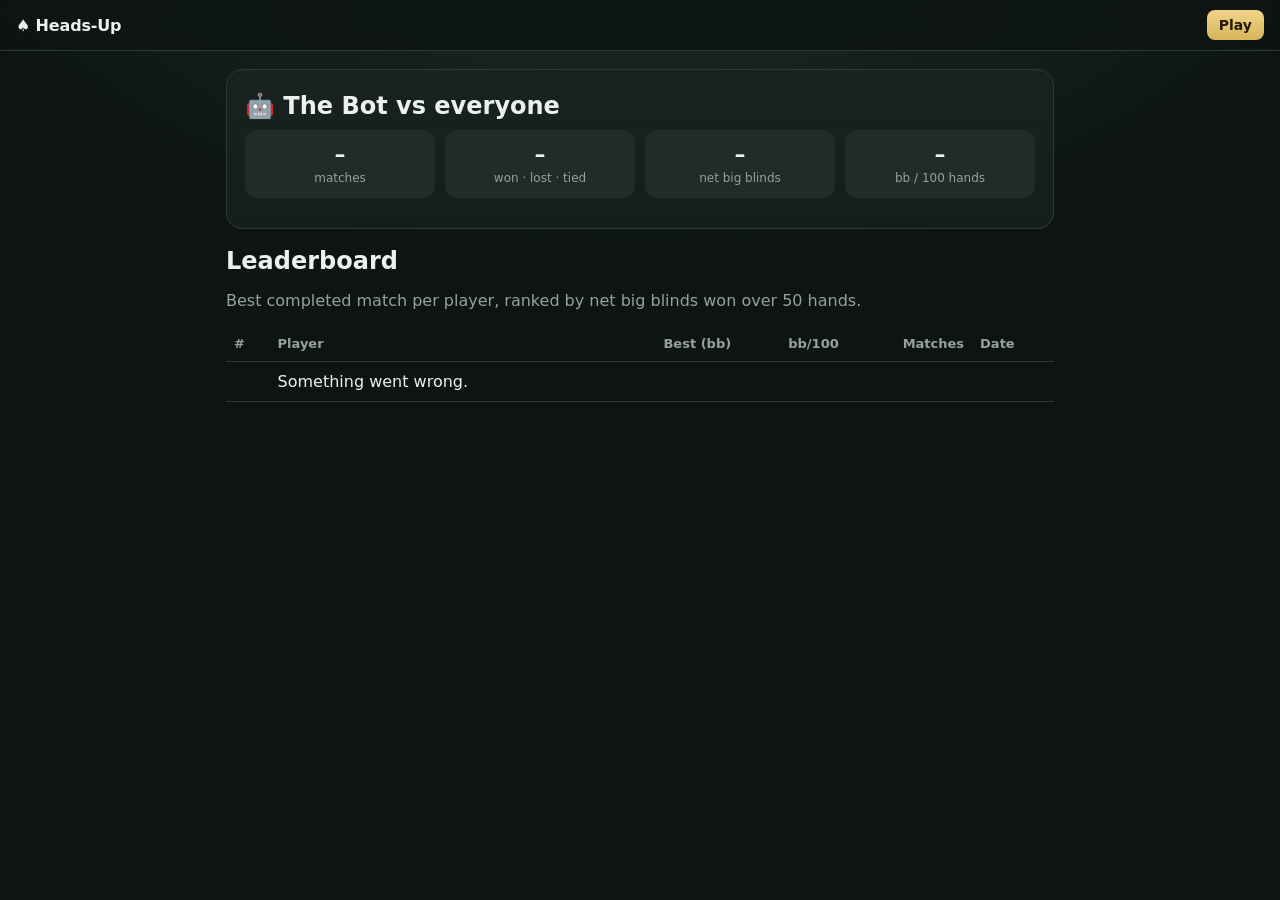
==== site/static/leaderboard.html @ 745e2001 "Make the repo about playing the bot The README is now for players: the competition, the link to play" ====
<!doctype html>
<html lang="en">
<head>
<meta charset="utf-8">
<meta name="viewport" content="width=device-width, initial-scale=1, viewport-fit=cover">
<title>Leaderboard · Heads-Up vs The Bot</title>
<link rel="icon" href="/static/img/favicon.svg" type="image/svg+xml">
<link rel="stylesheet" href="/static/css/style.css">
</head>
<body class="page-board">
<header class="hud">
  <a class="hud-brand" href="/">♠ Heads-Up</a>
  <div class="hud-actions"><a class="btn btn-primary btn-sm" href="/">Play</a></div>
</header>
<main class="board-page">
  <section class="bot-record" aria-labelledby="bot-h">
    <h2 id="bot-h">🤖 The Bot vs everyone</h2>
    <div class="record-grid" id="bot-record">
      <div class="rec"><span class="rec-v" id="rec-matches">–</span><span class="rec-l">matches</span></div>
      <div class="rec"><span class="rec-v" id="rec-wl">–</span><span class="rec-l">won · lost · tied</span></div>
      <div class="rec"><span class="rec-v" id="rec-bb">–</span><span class="rec-l">net big blinds</span></div>
      <div class="rec"><span class="rec-v" id="rec-bb100">–</span><span class="rec-l">bb / 100 hands</span></div>
    </div>
    <p class="muted" id="rec-foot"></p>
  </section>

  <section aria-labelledby="lb-h">
    <h2 id="lb-h">Leaderboard</h2>
    <p class="muted">Best completed match per player, ranked by net big blinds won over <span id="lb-hands">50</span> hands.</p>
    <div class="table-scroll">
      <table class="lb">
        <thead><tr><th>#</th><th>Player</th><th class="num">Best (bb)</th><th class="num">bb/100</th><th class="num">Matches</th><th class="hide-sm">Date</th></tr></thead>
        <tbody id="lb-body"><tr><td colspan="6" class="muted">Loading…</td></tr></tbody>
      </table>
    </div>
  </section>
</main>
<script src="/static/js/common.js"></script>
<script src="/static/js/leaderboard.js"></script>
</body>
</html>
---- static/css/style.css ----
/* ------------------------------------------------------------------ tokens */
:root {
  --bg: #0d1412;
  --bg-2: #141e1b;
  --panel: #18231f;
  --panel-2: #1f2c27;
  --line: #2b3a34;
  --text: #ecf1ee;
  --muted: #93a39c;
  --gold: #d8b45a;
  --gold-2: #f0d488;
  --felt: #12784a;
  --felt-dark: #0a4d2f;
  --rail: #4a2c17;
  --rail-2: #2b190c;
  --red: #c8323a;
  --blue: #2c6bd1;
  --win: #3ccf7e;
  --lose: #ff6b6b;
  --card-w: clamp(40px, 5.4vw, 70px);
  --radius: 12px;
  --font: system-ui, -apple-system, "Segoe UI", Roboto, "Helvetica Neue", Arial, sans-serif;
  color-scheme: dark;
}

* { box-sizing: border-box; }
html, body { margin: 0; height: 100%; }
body {
  background: radial-gradient(1200px 600px at 50% -10%, #1d2e28 0%, var(--bg) 60%) fixed, var(--bg);
  color: var(--text);
  font-family: var(--font);
  -webkit-font-smoothing: antialiased;
  -webkit-tap-highlight-color: transparent;
}
a { color: var(--gold-2); }
.hidden { display: none !important; }
.muted { color: var(--muted); }

/* ------------------------------------------------------------------ buttons */
.btn {
  appearance: none; border: 0; cursor: pointer; font: inherit; font-weight: 650;
  border-radius: 10px; padding: 12px 18px; color: var(--text); background: var(--panel-2);
  text-decoration: none; display: inline-flex; align-items: center; justify-content: center; gap: 6px;
  transition: transform .08s ease, filter .15s ease, background .15s ease;
  user-select: none; touch-action: manipulation;
}
.btn:hover { filter: brightness(1.12); }
.btn:active { transform: translateY(1px) scale(.99); }
.btn:disabled { opacity: .45; cursor: not-allowed; filter: none; }
.btn:focus-visible { outline: 2px solid var(--gold-2); outline-offset: 2px; }
.btn-primary { background: linear-gradient(180deg, var(--gold-2), var(--gold)); color: #241a05; }
.btn-ghost { background: transparent; border: 1px solid var(--line); color: var(--text); }
.btn-sm { padding: 7px 12px; font-size: 14px; border-radius: 8px; }
.btn-big { padding: 15px 22px; font-size: 18px; width: 100%; }
.btn-fold { background: #3a2427; color: #ffd9db; }
.btn-call { background: #1d4a35; color: #dfffee; }
.btn-raise { background: linear-gradient(180deg, #e9c66e, #c9a043); color: #241a05; }
.btn-chip { background: var(--panel-2); border: 1px solid var(--line); padding: 8px 10px; font-size: 14px; border-radius: 999px; }

/* ------------------------------------------------------------------ landing */
.landing { min-height: 100%; display: grid; place-items: center; padding: 24px 16px; }
.landing-card {
  width: min(440px, 100%); background: linear-gradient(180deg, var(--panel), var(--bg-2));
  border: 1px solid var(--line); border-radius: 20px; padding: 28px 24px 22px;
  box-shadow: 0 30px 80px rgba(0,0,0,.45); text-align: center;
}
.landing h1 { margin: 10px 0 6px; font-size: clamp(26px, 6vw, 34px); letter-spacing: -.02em; }
.tagline { margin: 0 0 16px; color: var(--muted); }
.logo-cards { display: flex; justify-content: center; gap: 0; --card-w: 64px; height: 98px; }
.logo-cards .tilt-l { transform: rotate(-10deg) translateX(8px); }
.logo-cards .tilt-r { transform: rotate(9deg) translateX(-8px) translateY(4px); }
.format { list-style: none; padding: 0; margin: 0 0 20px; display: flex; flex-wrap: wrap; justify-content: center; gap: 6px; }
.format li { background: var(--panel-2); border: 1px solid var(--line); border-radius: 999px; padding: 5px 11px; font-size: 13px; color: var(--muted); }
.format strong { color: var(--text); }
form { text-align: left; }
label { display: block; font-weight: 650; margin-bottom: 6px; }
input[type=text], input:not([type]), input[type=number] {
  width: 100%; font: inherit; font-size: 17px; color: var(--text); background: #0b110f;
  border: 1px solid var(--line); border-radius: 10px; padding: 12px 14px;
}
input:focus { outline: 2px solid var(--gold); outline-offset: 0; border-color: transparent; }
.hint { font-size: 13px; color: var(--muted); margin: 6px 0 8px; }
.error { color: var(--lose); min-height: 1.2em; margin: 4px 0 10px; font-size: 14px; }
.resume { margin-top: 14px; padding-top: 14px; border-top: 1px solid var(--line); }
.landing-links { margin-top: 16px; }

/* ------------------------------------------------------------------ HUD */
.hud {
  display: flex; align-items: center; justify-content: space-between; gap: 10px;
  padding: 10px 16px; padding-top: max(10px, env(safe-area-inset-top));
  border-bottom: 1px solid var(--line); background: rgba(13,20,18,.85); backdrop-filter: blur(8px);
  position: sticky; top: 0; z-index: 20;
}
.hud-brand { color: var(--text); text-decoration: none; font-weight: 800; letter-spacing: -.01em; white-space: nowrap; }
.hud-stats { display: flex; gap: 14px; font-size: 15px; white-space: nowrap; }
.stat-label { color: var(--muted); font-size: 12px; text-transform: uppercase; letter-spacing: .06em; }
.hud-actions { display: flex; gap: 8px; }
.pos { color: var(--win); } .neg { color: var(--lose); }

/* ------------------------------------------------------------------ play layout */
.page-play { display: flex; flex-direction: column; height: 100%; overflow: hidden; }
.play-layout { flex: 1; display: flex; min-height: 0; }
.table-wrap { flex: 1; display: flex; flex-direction: column; min-width: 0; padding: 12px 16px 0; }
.table { flex: 1; display: grid; place-items: center; min-height: 0; }

.rail {
  width: min(100%, calc((100vh - 270px) * 1.9), 980px);
  aspect-ratio: 1.9 / 1;
  border-radius: 999px; padding: clamp(10px, 1.6vw, 18px);
  background: linear-gradient(180deg, #6a4026, var(--rail) 40%, var(--rail-2));
  box-shadow: 0 25px 60px rgba(0,0,0,.6), inset 0 2px 0 rgba(255,255,255,.12), inset 0 -3px 6px rgba(0,0,0,.4);
}
.felt {
  position: relative; width: 100%; height: 100%; border-radius: 999px;
  background:
    radial-gradient(ellipse at 50% 40%, #1a9a60 0%, var(--felt) 45%, var(--felt-dark) 100%);
  box-shadow: inset 0 0 0 3px rgba(216,180,90,.35), inset 0 0 60px rgba(0,0,0,.45);
}
.felt::after { /* subtle cloth texture */
  content: ""; position: absolute; inset: 0; border-radius: inherit; pointer-events: none; opacity: .18;
  background-image: repeating-linear-gradient(45deg, rgba(255,255,255,.05) 0 2px, transparent 2px 4px);
}
.felt-logo { position: absolute; left: 50%; top: 73%; transform: translate(-50%, -50%); color: rgba(255,255,255,.08); font-size: clamp(14px, 2vw, 22px); letter-spacing: .4em; white-space: nowrap; }

/* seats */
.seat { position: absolute; left: 50%; transform: translateX(-50%); display: flex; flex-direction: column; align-items: center; z-index: 3; }
.seat-bot { top: -6%; }
.seat-you { bottom: -9%; }
.hole { display: flex; gap: 4px; height: calc(var(--card-w) * 1.4); }
.seat-bot .hole { margin-bottom: -12px; }
.seat-you .hole { margin-bottom: -12px; }
.plate {
  position: relative; z-index: 2; display: flex; align-items: center; gap: 8px; min-width: 150px;
  background: linear-gradient(180deg, #1d2925, #121a17); border: 1px solid #34463f;
  border-radius: 999px; padding: 5px 16px 5px 5px; box-shadow: 0 8px 18px rgba(0,0,0,.45);
}
.seat.to-act .plate { border-color: var(--gold); box-shadow: 0 0 0 2px rgba(216,180,90,.35), 0 8px 18px rgba(0,0,0,.45); }
.avatar { width: 36px; height: 36px; border-radius: 50%; display: grid; place-items: center; font-weight: 800; flex: none; }
.avatar-bot { background: #263a52; font-size: 20px; }
.avatar-you { background: linear-gradient(180deg, var(--gold-2), var(--gold)); font-size: 18px; }
.pname { font-weight: 700; font-size: 14px; max-width: 120px; overflow: hidden; text-overflow: ellipsis; white-space: nowrap; }
.pstack { font-variant-numeric: tabular-nums; color: var(--gold-2); font-weight: 700; font-size: 15px; }
.thinking { display: flex; gap: 3px; margin-left: 2px; }
.thinking i { width: 6px; height: 6px; border-radius: 50%; background: var(--gold-2); animation: blink 1s infinite ease-in-out; }
.thinking i:nth-child(2) { animation-delay: .15s; } .thinking i:nth-child(3) { animation-delay: .3s; }
@keyframes blink { 0%, 80%, 100% { opacity: .2; transform: translateY(0); } 40% { opacity: 1; transform: translateY(-3px); } }

.bubble {
  position: absolute; z-index: 5; white-space: nowrap; font-size: 13px; font-weight: 750;
  background: #f7f3e6; color: #1a1a1a; padding: 4px 10px; border-radius: 999px;
  box-shadow: 0 4px 12px rgba(0,0,0,.35); animation: pop .25s ease-out;
}
.seat .bubble { left: 100%; margin-left: 10px; bottom: 9px; }
.bubble.b-fold { background: #4a2a2d; color: #ffd9db; }
.bubble.b-raise { background: var(--gold-2); }
@keyframes pop { from { transform: scale(.6); opacity: 0; } to { transform: scale(1); opacity: 1; } }

/* dealer button */
.dealer-btn {
  position: absolute; z-index: 4; width: 28px; height: 28px; border-radius: 50%;
  background: radial-gradient(circle at 35% 30%, #fff, #ddd 60%, #bbb); color: #222;
  display: grid; place-items: center; font-weight: 900; font-size: 13px;
  box-shadow: 0 3px 6px rgba(0,0,0,.5); transition: top .5s ease, left .5s ease;
}
.dealer-btn.at-bot { top: 16%; left: 36%; }
.dealer-btn.at-you { top: 76%; left: 36%; }

/* center */
.center { position: absolute; left: 50%; top: 50%; transform: translate(-50%, -50%); display: flex; flex-direction: column; align-items: center; gap: 8px; z-index: 2; }
.board { display: flex; gap: clamp(4px, .6vw, 8px); height: calc(var(--card-w) * 1.4); }
.slot { width: var(--card-w); height: calc(var(--card-w) * 1.4); border-radius: calc(var(--card-w) * .1); border: 1.5px dashed rgba(255,255,255,.12); }
.pot { display: flex; align-items: center; gap: 8px; min-height: 30px; }
.pot-label { background: rgba(0,0,0,.35); padding: 4px 12px; border-radius: 999px; font-size: 14px; font-variant-numeric: tabular-nums; }
.pot-label b { color: var(--gold-2); }

/* bets in front of players */
.bet { position: absolute; left: 50%; transform: translateX(-50%); display: flex; align-items: center; gap: 6px; z-index: 3; min-height: 24px; }
.bet-bot { top: 25%; }
.bet-you { bottom: 23%; }
.bet-amt { background: rgba(0,0,0,.45); padding: 2px 9px; border-radius: 999px; font-size: 13px; font-weight: 700; font-variant-numeric: tabular-nums; }

/* chips */
.chips { position: relative; display: flex; align-items: flex-end; gap: 2px; }
.stack { position: relative; width: 22px; height: 30px; }
.chip {
  position: absolute; left: 0; width: 22px; height: 22px; border-radius: 50%;
  border: 3px dashed rgba(255,255,255,.85); box-shadow: 0 1px 0 rgba(0,0,0,.5), inset 0 0 0 2px rgba(0,0,0,.15);
}
.chip.v1 { background: #e9e4d8; border-color: #6c7a89; }
.chip.v5 { background: #c8323a; }
.chip.v25 { background: #1e8a4f; }
.chip.v100 { background: #222; }
.chip.v500 { background: #6b3fa0; }
.chip.v1000 { background: #d39b28; }

.fly-in-bot { animation: chipFromBot .38s cubic-bezier(.2,.8,.3,1); }
.fly-in-you { animation: chipFromYou .38s cubic-bezier(.2,.8,.3,1); }
@keyframes chipFromBot { from { transform: translate(0, -60px) scale(.8); opacity: 0; } to { transform: none; opacity: 1; } }
@keyframes chipFromYou { from { transform: translate(0, 60px) scale(.8); opacity: 0; } to { transform: none; opacity: 1; } }
.sweep-bot { animation: sweepFromBot .45s ease-in; }
.sweep-you { animation: sweepFromYou .45s ease-in; }
@keyframes sweepFromBot { from { transform: translateY(-40px); opacity: .3; } to { transform: none; opacity: 1; } }
@keyframes sweepFromYou { from { transform: translateY(40px); opacity: .3; } to { transform: none; opacity: 1; } }
.pot-to-you { animation: potToYou .7s ease-in forwards; }
.pot-to-bot { animation: potToBot .7s ease-in forwards; }
.pot-split { animation: potSplit .7s ease-in forwards; }
@keyframes potToYou { to { transform: translateY(160px) scale(.7); opacity: 0; } }
@keyframes potToBot { to { transform: translateY(-160px) scale(.7); opacity: 0; } }
@keyframes potSplit { to { transform: scale(.6); opacity: 0; } }

/* ------------------------------------------------------------------ cards */
.card {
  position: relative; width: var(--card-w); height: calc(var(--card-w) * 1.4); flex: none;
  border-radius: calc(var(--card-w) * .1); background: linear-gradient(180deg, #ffffff, #f1eee6);
  color: #16181c; box-shadow: 0 3px 8px rgba(0,0,0,.4), inset 0 0 0 1px rgba(0,0,0,.08);
  font-weight: 800; user-select: none;
}
.card.c-red { color: var(--red); }
.card .rank { position: absolute; top: 4%; left: 9%; font-size: calc(var(--card-w) * .34); line-height: 1; letter-spacing: -.04em; }
.card .suit { position: absolute; top: 30%; left: 9%; font-size: calc(var(--card-w) * .26); line-height: 1; }
.card .pip { position: absolute; right: 8%; bottom: 5%; font-size: calc(var(--card-w) * .58); line-height: 1; opacity: .95; }
.card.back {
  background:
    repeating-linear-gradient(45deg, rgba(255,255,255,.14) 0 3px, transparent 3px 7px),
    repeating-linear-gradient(-45deg, rgba(255,255,255,.1) 0 3px, transparent 3px 7px),
    linear-gradient(180deg, #2b5bb5, #1b3c7d);
  box-shadow: 0 3px 8px rgba(0,0,0,.4), inset 0 0 0 3px #f4efe1, inset 0 0 0 4px rgba(0,0,0,.15);
}
.card.dim { filter: brightness(.55) saturate(.6); }
.card.win { box-shadow: 0 0 0 3px var(--gold-2), 0 0 18px rgba(240,212,136,.6); }
.deal-bot { animation: dealBot .35s cubic-bezier(.2,.8,.3,1) both; }
.deal-you { animation: dealYou .35s cubic-bezier(.2,.8,.3,1) both; }
.deal-board { animation: dealBoard .35s cubic-bezier(.2,.8,.3,1) both; }
.flip { animation: flip .45s ease both; }
@keyframes dealBot { from { transform: translate(0, 90px) rotate(-12deg) scale(.6); opacity: 0; } }
@keyframes dealYou { from { transform: translate(0, -120px) rotate(12deg) scale(.6); opacity: 0; } }
@keyframes dealBoard { from { transform: translateY(-30px) rotateY(80deg); opacity: 0; } }
@keyframes flip { 0% { transform: rotateY(90deg); } 100% { transform: rotateY(0); } }

/* ------------------------------------------------------------------ banner */
.banner {
  background: linear-gradient(180deg, var(--panel), var(--bg-2)); border: 1px solid rgba(216,180,90,.55);
  border-radius: 16px; padding: 12px 18px; text-align: center; margin: 0 auto;
  box-shadow: 0 12px 30px rgba(0,0,0,.45); animation: pop .3s ease-out;
}
.banner-title { font-size: clamp(18px, 2.6vw, 26px); font-weight: 850; }
.banner-sub { color: var(--muted); margin-top: 4px; font-size: 14px; }
.banner-actions { display: flex; gap: 8px; justify-content: center; margin-top: 10px; flex-wrap: wrap; }
.banner.win .banner-title { color: var(--win); }
.banner.lose .banner-title { color: var(--lose); }

.final-stats { display: grid; grid-template-columns: repeat(3, 1fr); gap: 8px; margin-top: 10px; }
.final-stats div { background: var(--panel-2); border-radius: 10px; padding: 8px 4px; }
.final-stats b { display: block; font-size: 20px; }
.final-stats span { color: var(--muted); font-size: 12px; }

/* ------------------------------------------------------------------ controls */
.controls { padding: 10px 0 max(12px, env(safe-area-inset-bottom)); width: min(100%, 720px); margin: 0 auto; min-height: 196px; }
.controls:has(.banner:not(.hidden)) .status-line { display: none; }
.status-line { text-align: center; color: var(--muted); min-height: 22px; font-size: 15px; margin: 6px 0 8px; }
.actions { display: flex; flex-direction: column; gap: 10px; }
.sizing { display: flex; flex-direction: column; gap: 8px; }
.quick { display: flex; gap: 6px; justify-content: center; flex-wrap: wrap; }
.slider-row { display: flex; gap: 10px; align-items: center; }
.slider-row input[type=range] { flex: 1; accent-color: var(--gold); height: 28px; }
.slider-row input[type=number] { width: 110px; padding: 8px 10px; font-size: 16px; text-align: right; }
.main-actions { display: grid; grid-template-columns: 1fr 1fr 1.25fr; gap: 8px; }
.main-actions .btn { padding: 15px 8px; font-size: 17px; }

/* ------------------------------------------------------------------ history */
.history { width: 320px; flex: none; border-left: 1px solid var(--line); background: var(--bg-2); display: flex; flex-direction: column; min-height: 0; }
.history-head { display: flex; align-items: center; justify-content: space-between; padding: 12px 14px; border-bottom: 1px solid var(--line); }
.history-head h2 { margin: 0; font-size: 16px; }
.history-close { display: none; }
.history-body { overflow-y: auto; padding: 8px 10px 20px; font-size: 13px; }
.hh { border: 1px solid var(--line); border-radius: 10px; padding: 8px 10px; margin-bottom: 8px; background: var(--panel); }
.hh.current { border-color: rgba(216,180,90,.5); }
.hh-top { display: flex; justify-content: space-between; align-items: center; margin-bottom: 4px; font-weight: 700; }
.hh-cards { display: flex; gap: 10px; flex-wrap: wrap; margin: 4px 0; color: var(--muted); }
.mini { font-weight: 800; color: #16181c; background: #f4f1ea; border-radius: 4px; padding: 0 3px; margin-right: 1px; display: inline-block; line-height: 1.35; }
.mini.r { color: var(--red); }
.hh-acts { color: var(--muted); line-height: 1.5; }
.hh-acts .st { color: var(--gold-2); font-weight: 700; text-transform: capitalize; }
.hh-empty { color: var(--muted); padding: 10px 4px; }

.toast { position: fixed; left: 50%; bottom: 24px; transform: translateX(-50%); background: #3a2427; color: #ffe3e4; padding: 10px 16px; border-radius: 10px; z-index: 50; box-shadow: 0 10px 30px rgba(0,0,0,.5); max-width: calc(100% - 32px); }

/* ------------------------------------------------------------------ leaderboard */
.board-page { width: min(860px, 100%); margin: 0 auto; padding: 18px 16px 40px; }
.board-page h2 { margin: 18px 0 6px; }
.bot-record { background: linear-gradient(180deg, var(--panel), var(--bg-2)); border: 1px solid var(--line); border-radius: 16px; padding: 4px 18px 14px; }
.record-grid { display: grid; grid-template-columns: repeat(4, 1fr); gap: 10px; margin-top: 10px; }
.rec { background: var(--panel-2); border-radius: 12px; padding: 12px 10px; text-align: center; }
.rec-v { display: block; font-size: 22px; font-weight: 800; font-variant-numeric: tabular-nums; }
.rec-l { color: var(--muted); font-size: 12px; }
.table-scroll { overflow-x: auto; }
.lb { width: 100%; border-collapse: collapse; font-variant-numeric: tabular-nums; }
.lb th, .lb td { padding: 10px 8px; border-bottom: 1px solid var(--line); text-align: left; }
.lb th { color: var(--muted); font-weight: 600; font-size: 13px; }
.lb td.num, .lb th.num { text-align: right; }
.lb tr.me td { background: rgba(216,180,90,.08); }
.lb .rank-1 td:first-child { color: var(--gold-2); font-weight: 800; }

/* ------------------------------------------------------------------ responsive */
@media (max-width: 1000px) {
  .history { position: fixed; right: 0; top: 0; bottom: 0; z-index: 40; width: min(360px, 92vw); transform: translateX(100%); transition: transform .25s ease; box-shadow: -20px 0 40px rgba(0,0,0,.5); }
  .history.open { transform: none; }
  .history-close { display: inline-flex; }
}
@media (min-width: 1001px) { #history-toggle { display: none; } }

@media (max-width: 640px) {
  :root { --card-w: clamp(38px, 12vw, 54px); }
  .hud { padding: 8px 12px; }
  .hud-brand { font-size: 0; }
  .hud-brand::first-letter { font-size: 22px; }
  .stat-label { display: none; }
  .hud-stats { gap: 10px; font-size: 14px; }
  .table-wrap { padding: 8px 12px 0; }
  .rail { width: 100%; max-width: 440px; aspect-ratio: .82 / 1; border-radius: 46% / 34%; padding: 9px; }
  .felt { border-radius: 46% / 34%; }
  .seat-bot { top: 2%; }
  .seat-you { bottom: 1%; }
  .bet-bot { top: 31%; }
  .bet-you { bottom: 30%; }
  .dealer-btn.at-bot { top: 21%; left: 22%; }
  .dealer-btn.at-you { top: 72%; left: 22%; }
  .controls { min-height: 176px; }
  .seat .bubble { left: auto; right: 100%; margin: 0 6px 0 0; bottom: auto; top: 100%; }
  .seat-you .bubble { top: auto; bottom: 100%; right: auto; left: 50%; transform: translateX(-50%); margin: 0 0 2px; }
  .felt-logo { display: none; }
  .plate { min-width: 128px; padding-right: 12px; }
  .avatar { width: 30px; height: 30px; }
  .banner { padding: 12px 14px; }
  .main-actions .btn { padding: 14px 6px; font-size: 16px; }
  .slider-row input[type=number] { width: 92px; }
  .record-grid { grid-template-columns: repeat(2, 1fr); }
  .hide-sm { display: none; }
  .lb th, .lb td { padding: 9px 6px; }
}
@media (max-width: 640px) and (max-height: 700px) {
  .rail { max-width: 360px; }
}
@media (prefers-reduced-motion: reduce) {
  *, *::before, *::after { animation-duration: .01ms !important; transition-duration: .01ms !important; }
}
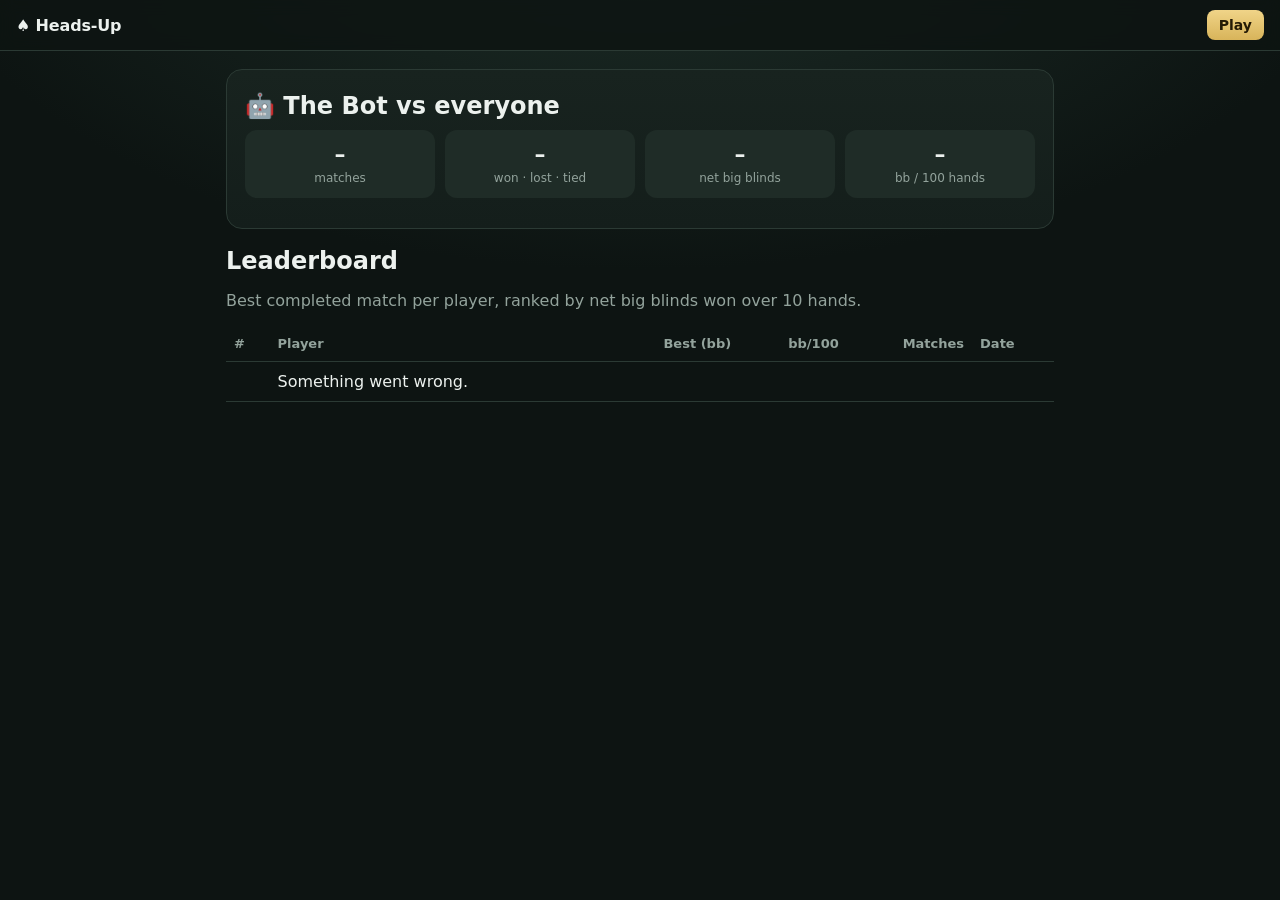
==== commit e71cb0c0: "Shorten matches to 10 hands Default MATCH_HANDS is now 10; pages and docs updated to match.  Co-Auth" ====
--- a/site/static/leaderboard.html
+++ b/site/static/leaderboard.html
@@ -26,7 +26,7 @@
 
   <section aria-labelledby="lb-h">
     <h2 id="lb-h">Leaderboard</h2>
-    <p class="muted">Best completed match per player, ranked by net big blinds won over <span id="lb-hands">50</span> hands.</p>
+    <p class="muted">Best completed match per player, ranked by net big blinds won over <span id="lb-hands">10</span> hands.</p>
     <div class="table-scroll">
       <table class="lb">
         <thead><tr><th>#</th><th>Player</th><th class="num">Best (bb)</th><th class="num">bb/100</th><th class="num">Matches</th><th class="hide-sm">Date</th></tr></thead>
